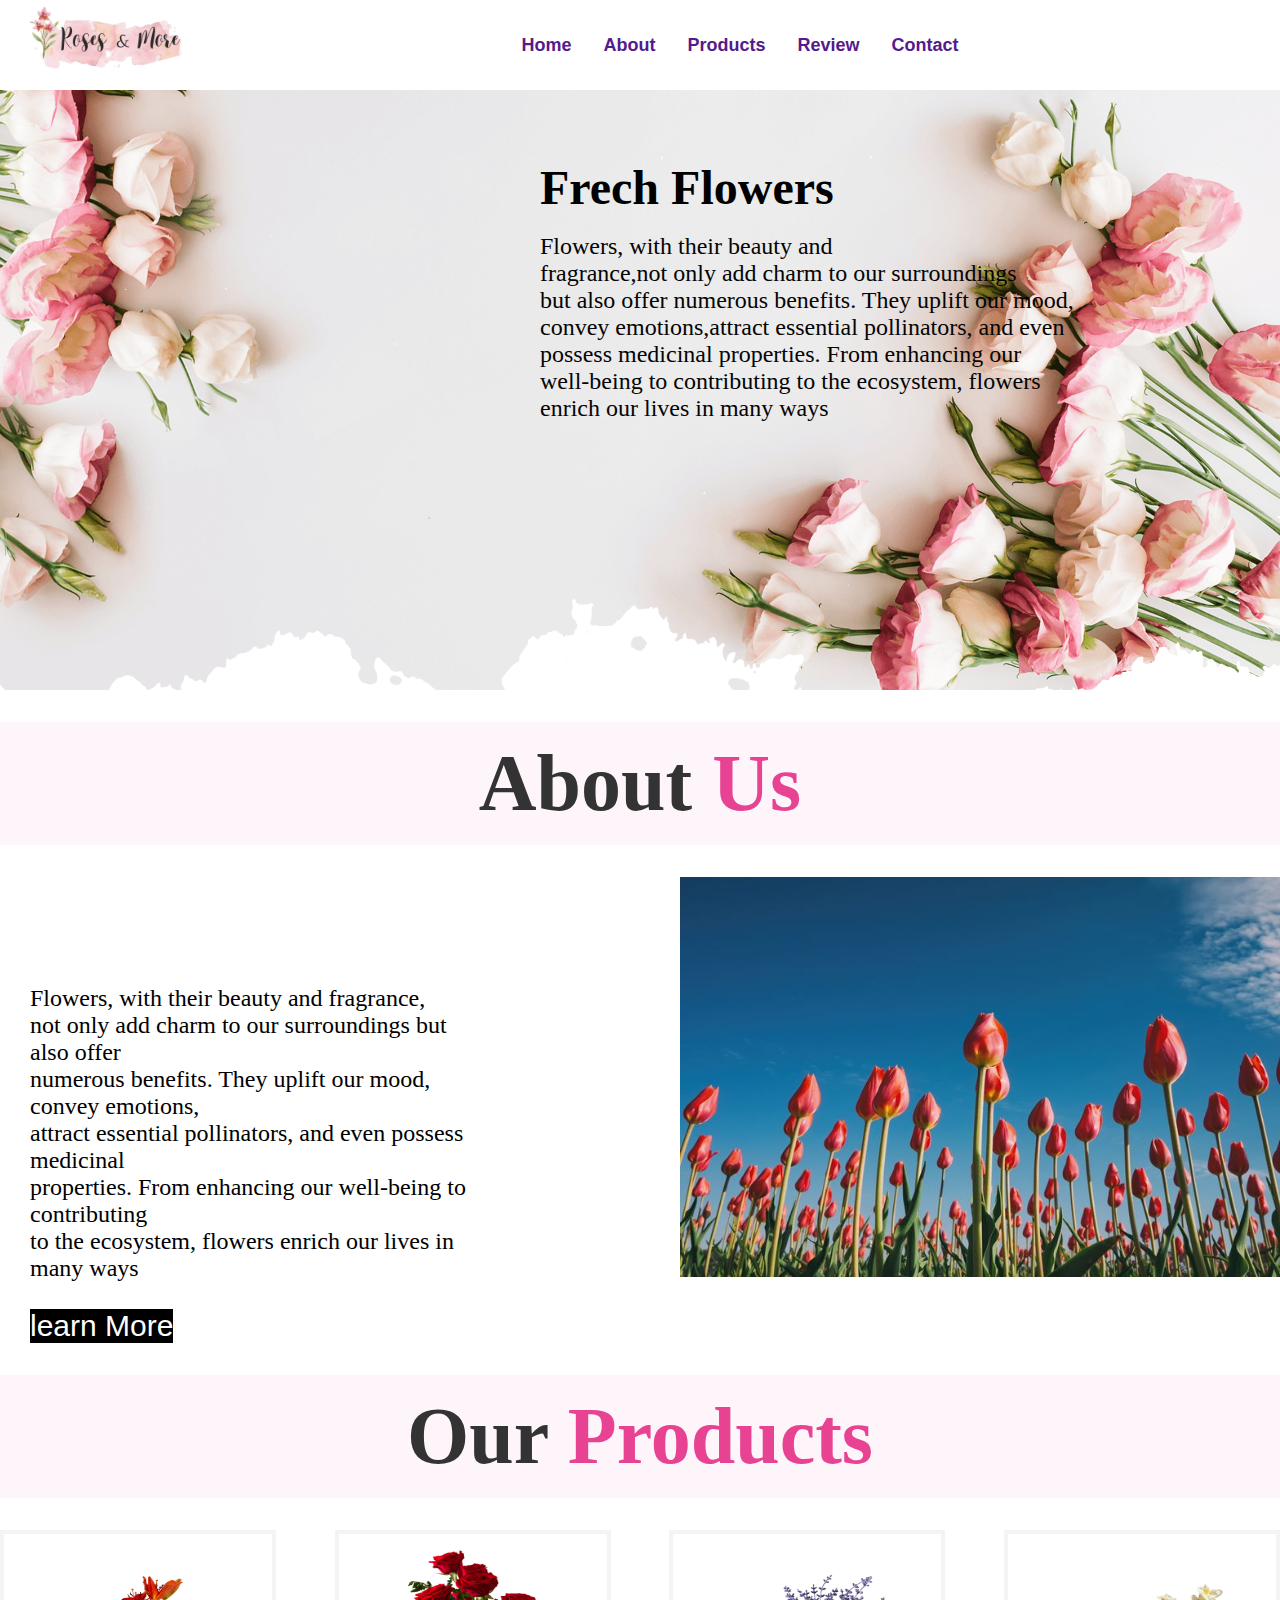
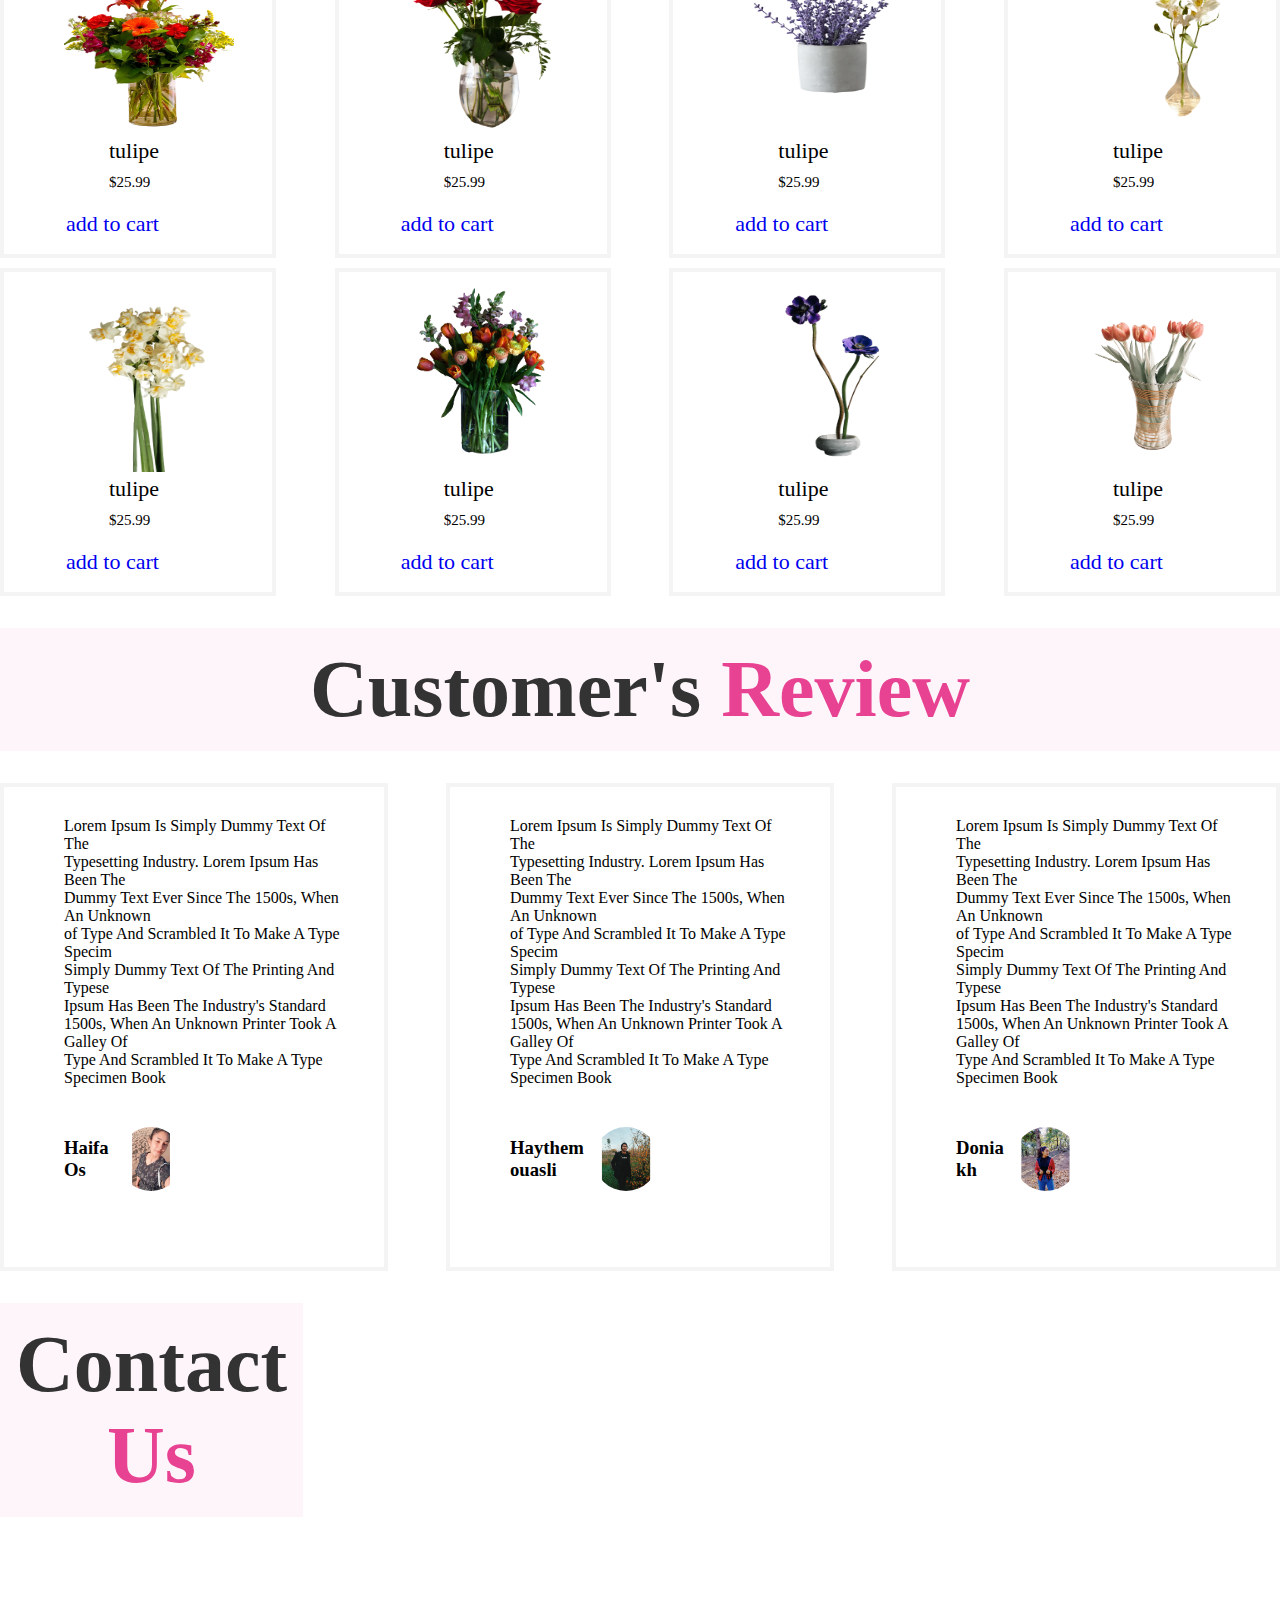
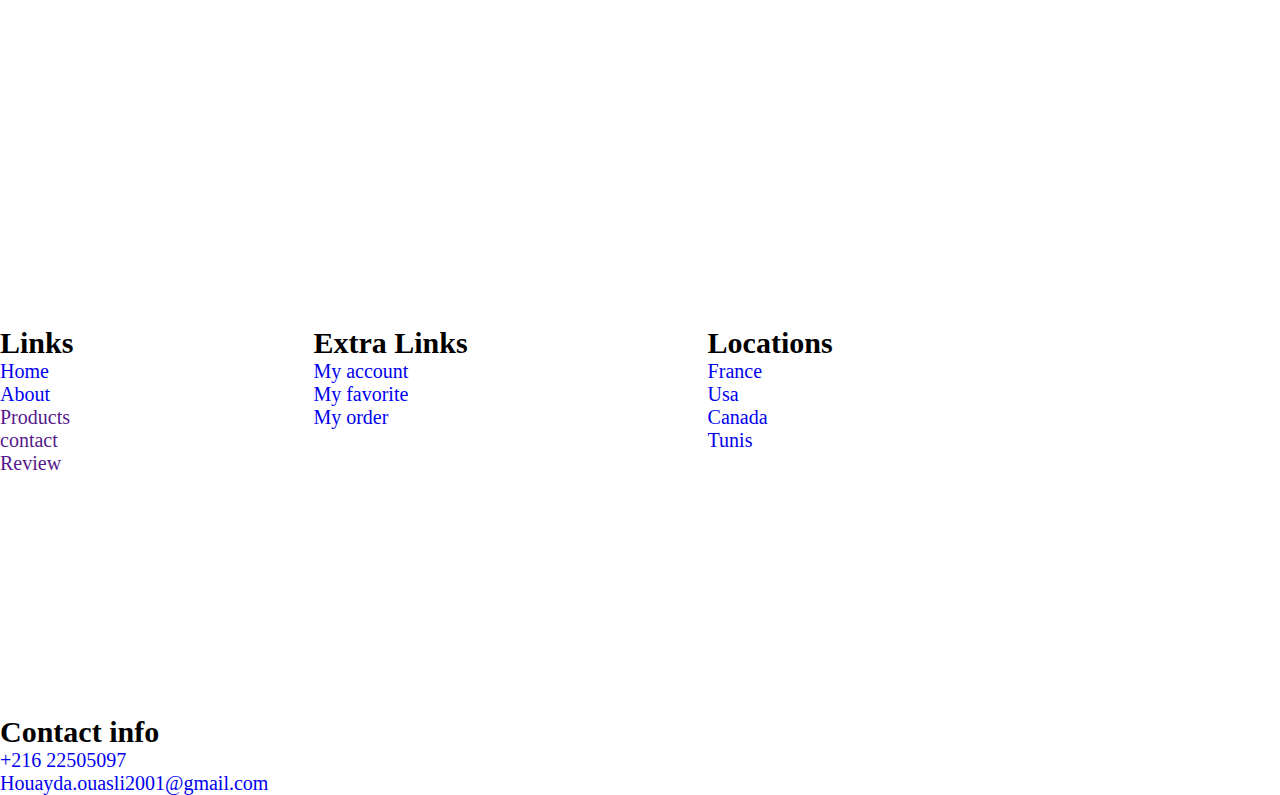
==== index.html @ 7d63316d "first commit" ====
<!DOCTYPE html>
<html lang="en">
<head>
    <meta charset="UTF-8">
    <meta name="viewport" content="width=device-width, initial-scale=1.0">
    <title>Fresh Flowers</title>
    <link rel="stylesheet" href="style.css">
    <link rel="stylesheet" href="https://unicons.iconscout.com/release/v2.1.6/css/unicons.css">

</head>
<body>
   <header id="head" >
        <div class="part1">   
            <div class="logo">
                <img src="images/img14.png">

            </div>
            <ul class="list1">
                <li><a href="">Home</a></li>
               <li> <a href="">About</a></li>
               <li><a href="">Products</a></li>
               <li><a href="">Review</a></li>
               <li><a href="">Contact</a> </li>
            </ul>
            <div class="icon">
                <a href="#" class="uil uil-heart"></a>
                <a href="#" class="uil uil-shopping-cart"></a>
                <a href="#" class="uil uil-user"></a>

            </div>
           
            
        </div>
   </header> 
   <main>
        <div class="part2">
            <div class="part3">
                <h3 class="titre"> <font size="20">Frech Flowers</font></h3>
                <br>
                <p class="p1">Flowers, with their beauty and<br>
                 fragrance,not only add charm to our surroundings<br>
                 but also offer numerous benefits. They uplift our mood,<br> 
                 convey emotions,attract essential pollinators, and even<br> 
                 possess medicinal properties. From enhancing our <br>
                 well-being to contributing to the ecosystem, flowers<br>
                  enrich our lives in many ways</p>
            </div>
      
        </div>
        <div class="about">
            <h1 class="heading">  About <span>Us</span> </h1>

        </div>
        <div class="part5">
            <div class="txt">
                <br>
                <br>

                <p><br><br>Flowers, with their beauty and fragrance,<br>
                    not only add charm to our surroundings but also offer<br>
                    numerous benefits. They uplift our mood, convey emotions,<br>
                    attract essential pollinators, and even possess medicinal<br>
                    properties. From enhancing our well-being to contributing<br>
                    to the ecosystem, flowers enrich our lives in many ways<br>
                </p><br>
                <div class="butn">
                    <button class="btn">learn More
                    </button>
                </div>
            </div>
            <div class="imagegift">

                <img src="images/Pronunciation in the English language classroom is more than just.jpg" alt="animation">
                </div>  
        </div> 
        <div class="about">
            <h1 class="heading">  Our <span>Products</span></h1>

        </div>
        <div class="gande">
                <div class="divaprod">
                    <img src="images/img-8.png" alt="">
                    <div class="title">tulipe</div>
                        <p class="prix">$25.99</p>
                        <div class="icon">
                            <a href="#" class="uil uil-heart"></a>
                            <a href="#" class="cart-btn"> add to cart</a>
                            <a href="#" class="uil uil-share"></a>
                        </div>
                </div>
                <div class="divaprod">
                    <img src="images/img-4.png" alt="">
                    <div class="title">tulipe</div>
                        <p class="prix">$25.99</p>
                        <div class="icon">
                            <a href="#" class="uil uil-heart"></a>
                            <a href="#" class="cart-btn"> add to cart</a>
                            <a href="#" class="uil uil-share"></a>
                        </div>
                </div>
                <div class="divaprod">
                    <img src="images/img-2.png" alt="">
                    <div class="title">tulipe</div>
                        <p class="prix">$25.99</p>
                        <div class="icon">
                            <a href="#" class="uil uil-heart"></a>
                            <a href="#" class="cart-btn"> add to cart</a>
                            <a href="#" class="uil uil-share"></a>
                        </div>
                </div>
                <div class="divaprod">
                    <img src="images/img-3.png" alt="">
                    <div class="title">tulipe</div>
                        <p class="prix">$25.99</p>
                        <div class="icon">
                            <a href="#" class="uil uil-heart"></a>
                            <a href="#" class="cart-btn"> add to cart</a>
                            <a href="#" class="uil uil-share"></a>
                        </div>
                </div>
            
            </div>
            <div class="gande">
                <div class="divaprod">
                    <img src="images/img-9.png" alt="">
                    <div class="title">tulipe</div>
                        <p class="prix">$25.99</p>
                        <div class="icon">
                            <a href="#" class="uil uil-heart"></a>
                            <a href="#" class="cart-btn"> add to cart</a>
                            <a href="#" class="uil uil-share"></a>
                        </div>
                </div>
              
                <div class="divaprod">
                    <img src="images/img-10.png" alt="">
                    <div class="title">tulipe</div>
                        <p class="prix">$25.99</p>
                        <div class="icon">
                            <a href="#" class="uil uil-heart"></a>
                            <a href="#" class="cart-btn"> add to cart</a>
                            <a href="#" class="uil uil-share"></a>
                        </div>
                </div>
                <div class="divaprod">
                    <img src="images/img-6.png" alt="">
                    <div class="title">tulipe</div>
                        <p class="prix">$25.99</p>
                        <div class="icon">
                            <a href="#" class="uil uil-heart"></a>
                            <a href="#" class="cart-btn"> add to cart</a>
                            <a href="#" class="uil uil-share"></a>
                        </div>
                </div>
                <div class="divaprod">
                    <img src="images/img-7.png" alt="">
                    <div class="title">tulipe</div>
                        <p class="prix">$25.99</p>
                        <div class="icon">
                            <a href="#" class="uil uil-heart"></a>
                            <a href="#" class="cart-btn"> add to cart</a>
                            <a href="#" class="uil uil-share"></a>
                        </div>
                </div>
                
                
                
            
            </div>
            <div> 
                <h1 class="heading">  Customer's 
                    <span>Review</span> </h1>
            </div>
            <div class="grandrev"> 
                <div class="review">
                    <p class="paragh">Lorem Ipsum Is Simply Dummy Text Of The <br>
                         Typesetting Industry. Lorem Ipsum Has Been The <br>
                          Dummy Text Ever Since The 1500s, When An Unknown  <br>
                        of Type And Scrambled It To Make A Type Specim <br>
                         Simply Dummy Text Of The Printing And Typese  <br>
                         Ipsum Has Been The Industry's Standard  <br>
                         1500s, When An Unknown Printer Took A Galley Of <br>
                         Type And Scrambled It To Make A Type Specimen Book</p>
                         <div class="image">
                            <h3>Haifa Os</h3>
                            <img src="images/ouas.jpg" alt="">
                         </div>
                </div>
                <div class="review">
                    <p class="paragh">Lorem Ipsum Is Simply Dummy Text Of The <br>
                         Typesetting Industry. Lorem Ipsum Has Been The <br>
                          Dummy Text Ever Since The 1500s, When An Unknown  <br>
                        of Type And Scrambled It To Make A Type Specim <br>
                         Simply Dummy Text Of The Printing And Typese  <br>
                         Ipsum Has Been The Industry's Standard  <br>
                         1500s, When An Unknown Printer Took A Galley Of <br>
                         Type And Scrambled It To Make A Type Specimen Book</p>
                         <div class="image">
                            <h3>Haythem ouasli</h3>
                            <img src="images/hay.jpg" alt="">
                         </div>

                </div>
                <div class="review">
                    <p class="paragh">Lorem Ipsum Is Simply Dummy Text Of The <br>
                         Typesetting Industry. Lorem Ipsum Has Been The <br>
                          Dummy Text Ever Since The 1500s, When An Unknown  <br>
                        of Type And Scrambled It To Make A Type Specim <br>
                         Simply Dummy Text Of The Printing And Typese  <br>
                         Ipsum Has Been The Industry's Standard  <br>
                         1500s, When An Unknown Printer Took A Galley Of <br>
                         Type And Scrambled It To Make A Type Specimen Book</p>
                         <div class="image">
                            <h3>Donia kh</h3>
                            <img src="images/donia.jpg" alt="">
                         </div>
                </div>    
            </div>
            <div class="contact1">
                <div> 
                    <h1 class="heading">  Contact
                        <span>Us</span> </h1>
                </div>
                <div class="contact">
                    <div class="formulaire">
                        <form action=""></form>
    
                    </div>
                <div class="imag">
                    <img src="images/Pearl-removebg-preview.png" alt="">
                        
                </div>
    
    
    
    
                </div>
            </div>
    
         
        </main>
   
   <footer class="fin ">
    <div class="foot">
        <div class="divf">
            <h2>Links</h2>
            <a href="#">Home</a><br>
            <a href="#">About</a><br>
            <a href="">Products</a><br>
            <a href="">contact</a><br>
            <a href="">Review</a><br>

        </div>
        <div class="divf">
            <h2>Extra Links </h2>
            <a href="#">My account</a><br>
            <a href="#">My favorite</a><br>
            <a href="#">My order</a><br>
        </div >
        <div class="divf">
            <h2>Locations</h2>
            <a href="#">France</a><br>
            <a href="#">Usa</a><br>
            <a href="#">Canada</a><br>
            <a href="#">Tunis</a><br>
        </div>
        <div class="divf">
            <h2>Contact info</h2>
            <a href="#">+216 22505097</a><br>
            <a href="#">Houayda.ouasli2001@gmail.com</a><br>


        </div>
    </div>
   </footer>
</body>
</html>
---- style.css ----
:root {
    --pink:#e84393;
}
* {
    margin: 0; 
    padding: 0;
    outline: none; border: none;
    text-decoration: none;
}  
li{
    list-style: none;
    padding: 1rem;
    font-size: large;
    font-weight:bold;
    font-family: Arial, Helvetica, sans-serif;
    color:  black;
}   
.list1{
    display: flex;
     


}
.part2 {
    background-image: url(images/home-bg.png);
    background-size: cover;
    background-position: center;
    height: 600px;
}
.icon{
    font-size: 25px;
  color:#0a0000;
  padding-left: 50px;
  
  
}

.part1 {
    display: flex;
    
    justify-content: space-between;
    align-items: center;
    background-color: white;
    display:flex;
    height: 90px;   
}
.logo{
    font-size: 1.8rem;   
    padding-right: 50px;
}
.logo img {
    width: 200px;
    height: 200px;
}
#titre{
    font-size: 30px;
    font-family:Impact, Haettenschweiler, 'Arial Narrow Bold', sans-serif;

}
.part3{
    
    align-items: center;
    padding-left: 40px;
    padding-top: 70px;
}
.part3 h3{
    font-family:'Segoe UI', Tahoma ;
    font-style: normal;
    color: black;
    padding-left: 500px;
}
.part3 p{
    font-size: 1.5rem;
    color: #050404;
    padding-left:  500px;

}
.part4{
background-color:white ;
   display: flex;
   align-items: center;
   font-size: 40px;
   
}
.heading {
    text-align: center;
    font-size: 5rem;
    color: #333;
    padding: 1rem;
    margin: 2rem 0;
    background: rgba(225, 51, 153, .05);
    font-family: freestyle script;
}
.heading span {
    color: var(--pink)
  }

.part5{
    font-size: 1.5rem;
    color:black;
    display: flex;
    padding-left: 30px;
}
.part5 img{
    padding-left: 200px;
    width: 600px;
    height: 400px;
}
.txt button{
    color: white;
    font-size: 30px;
    background-color:black;
}
.butn btn{ 
    padding-left: 250px;
    font-size: 20px;
}
.foot{
    display: flex;
    flex-wrap: wrap;
    gap: 15rem;
    margin-top: 40px;
}
.foot .divf{
font-size: 20px;
}
.divaprod{
    width: 13rem;
    height: 20rem;
    background-color: transparent;
    border: 4px solid rgb(245, 244, 244);
    padding-left: 60px;

}
.divaprod img{
    width: 170px;
    height: 200px;
    padding-right: 80px;
    cursor: pointer;
    overflow: hidden;
}
.divaprod:hover img{
    transform: scale(1.1);
}
.gande{
    background-color: fff;
    display: flex;
    justify-content: space-between;
    margin-top: 10px;
}
.divaprod .title{
font-size: 22px;
padding-left: 45px;
}
.divaprod .prix{
    font-size: 15px;
    padding-left: 45px;
    padding-top: 10px;
    }
.divaprod .icon{
        font-size: 22px;
        padding-left: 2px;
        padding-top: 20px;
        position: absolute;
        display: flex;
 }
 .review {
    width: 20rem;
    height: 30rem;
    background-color: transparent;
    border: 4px solid rgb(245, 244, 244);
    padding-left: 60px;
 }
 .paragh{
    padding-top: 30px;
    padding-right: 30px;
 }
 .image{

    display: flex;
    width: 4rem;
    height: 4rem;
    object-fit: cover;
    margin-right: 1rem;
    padding-top: 40px;
    padding-right: 10px;
 }
 .image img{
    border-radius: 50%;
 }
 .image h3{
    padding-right: 10px;
    padding-top: 10px;
 }
 .grandrev{
    display: flex;
    justify-content: space-between;
 }
 .contact .imag{
padding-left: 1100px;
 }
 .contact1{
    display: flex;
 }
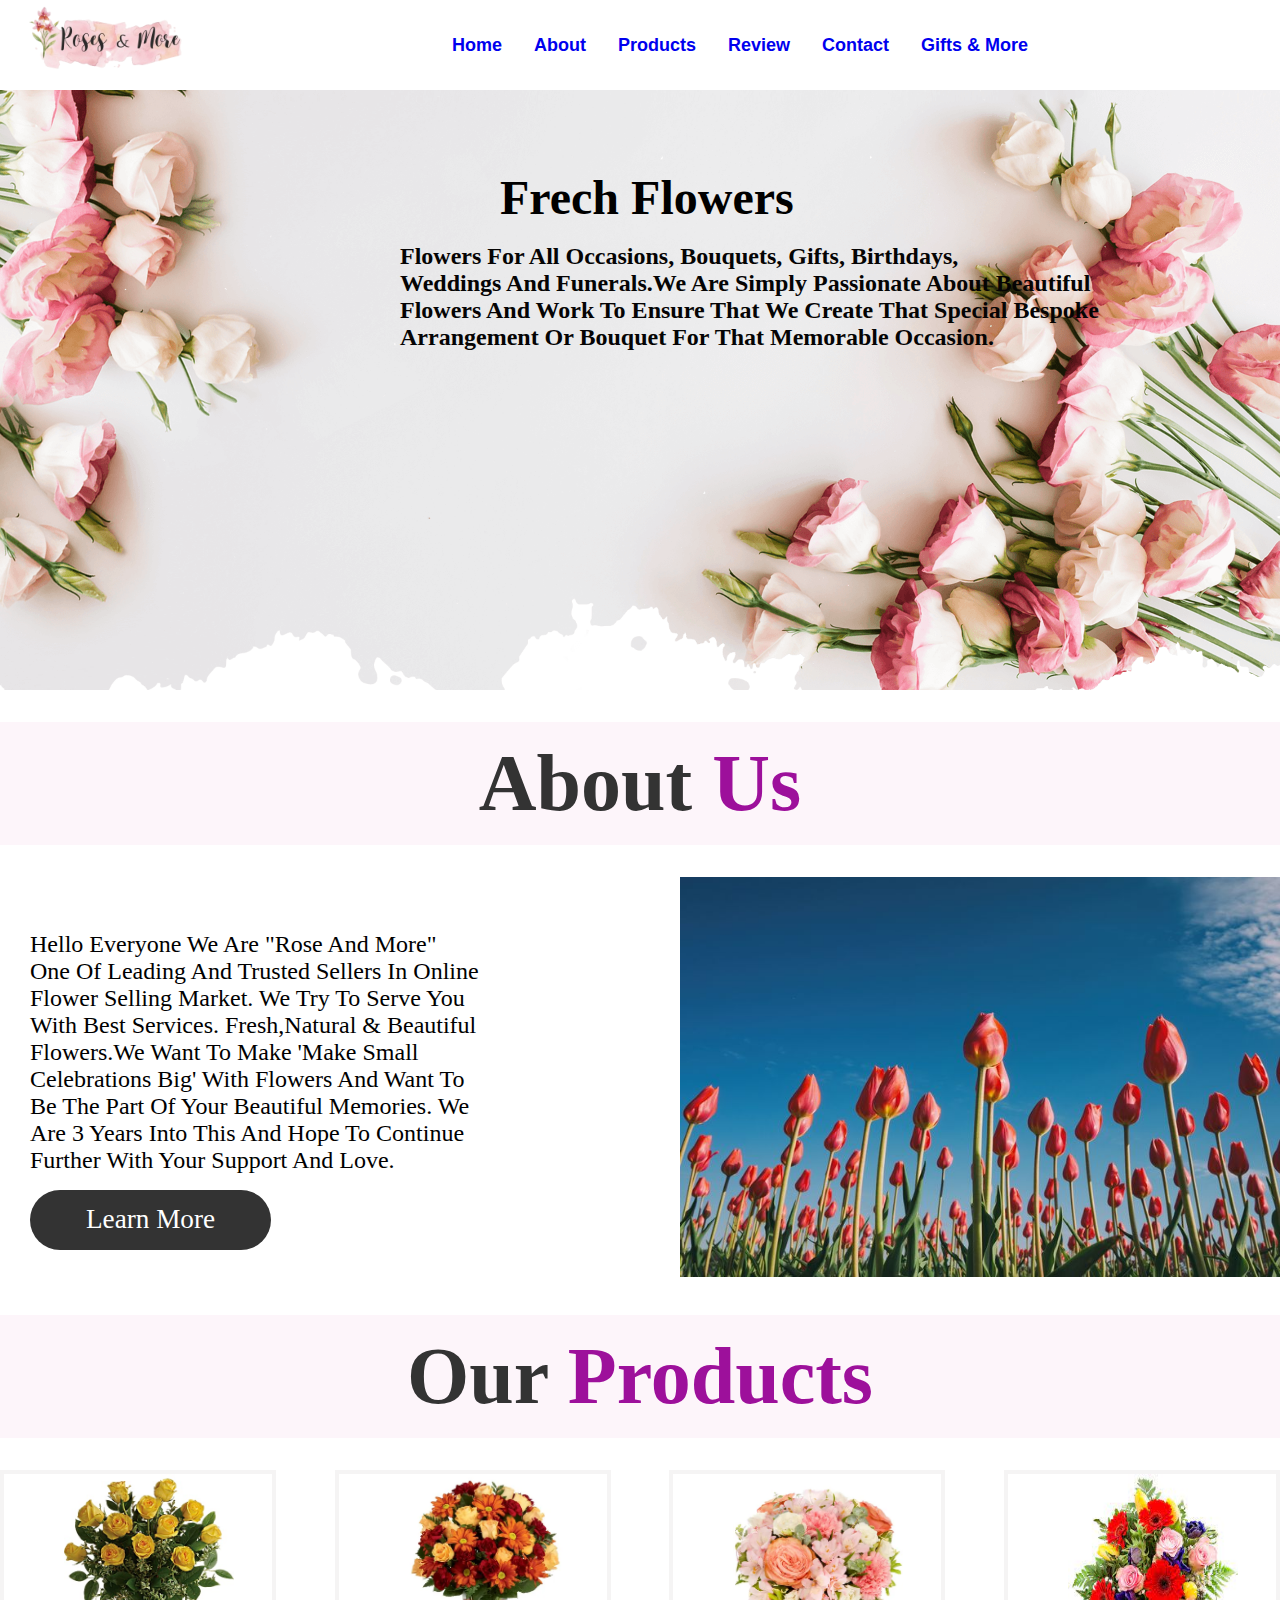
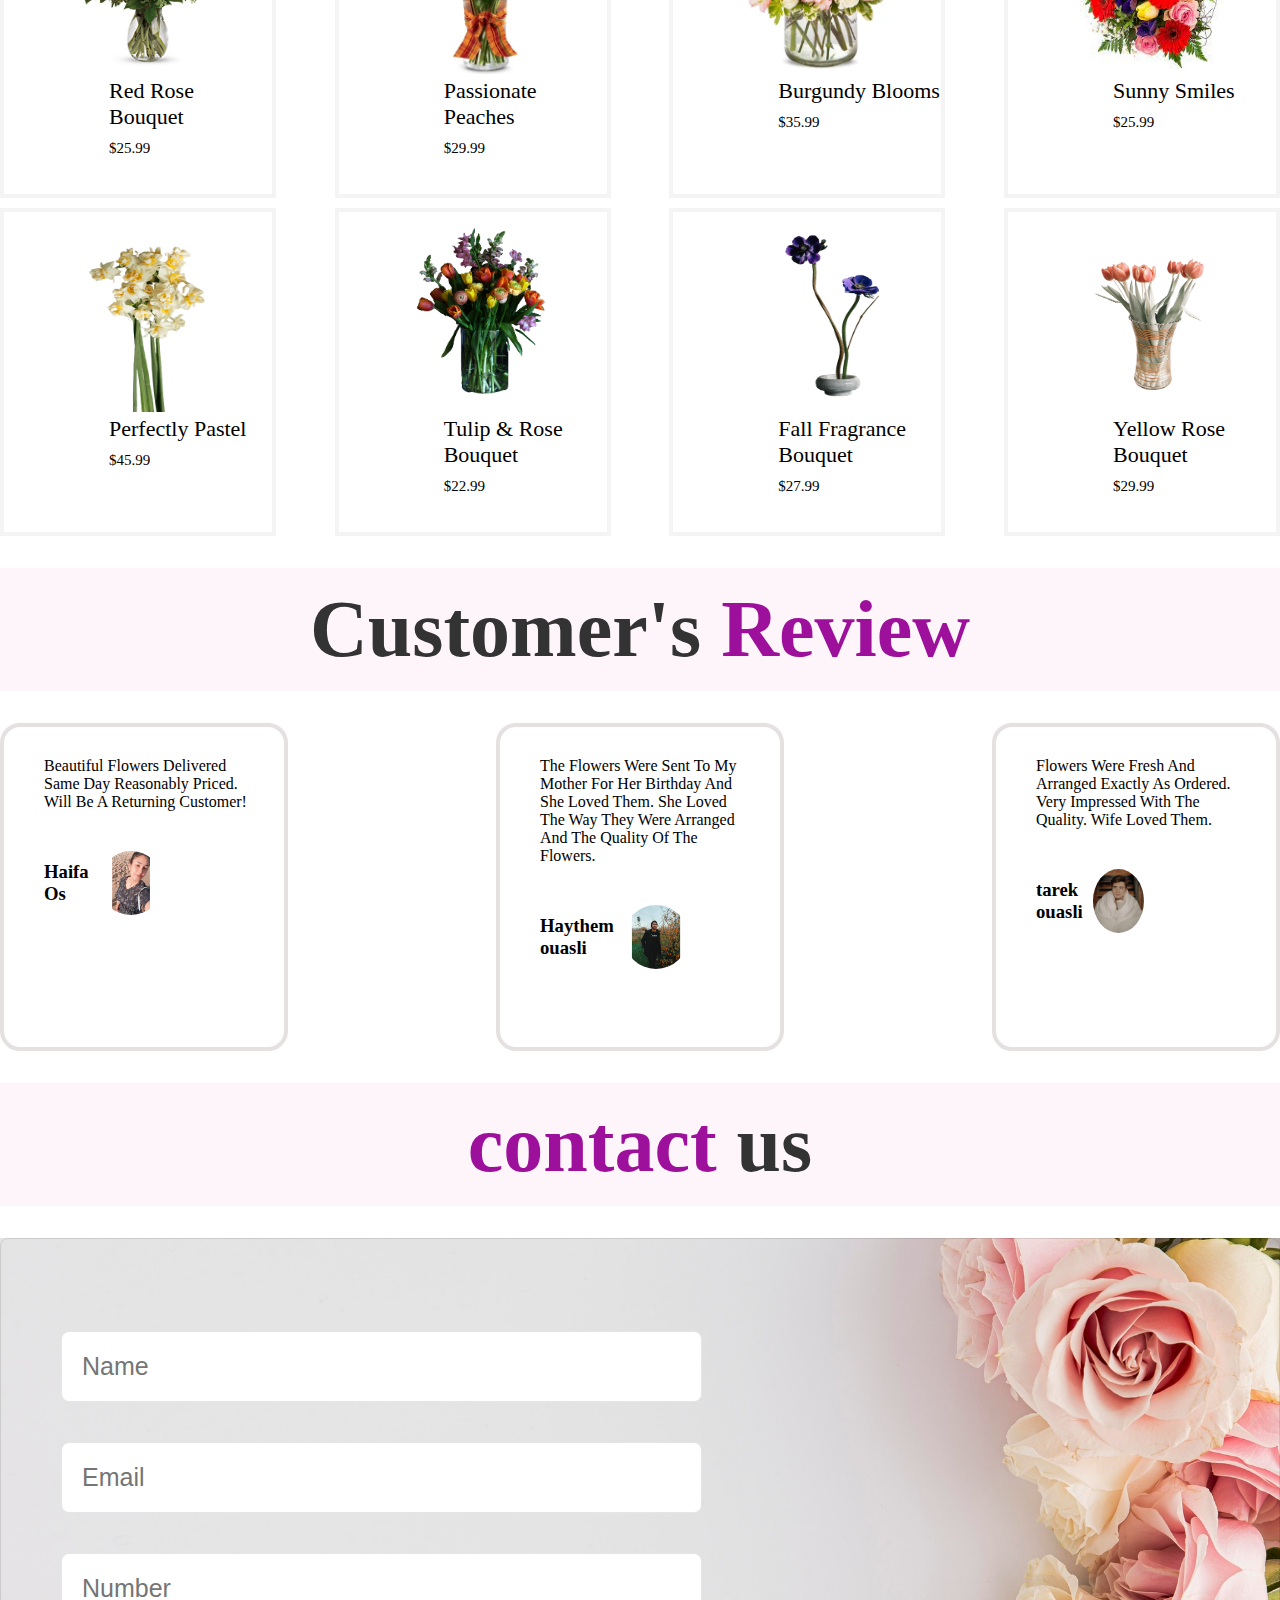
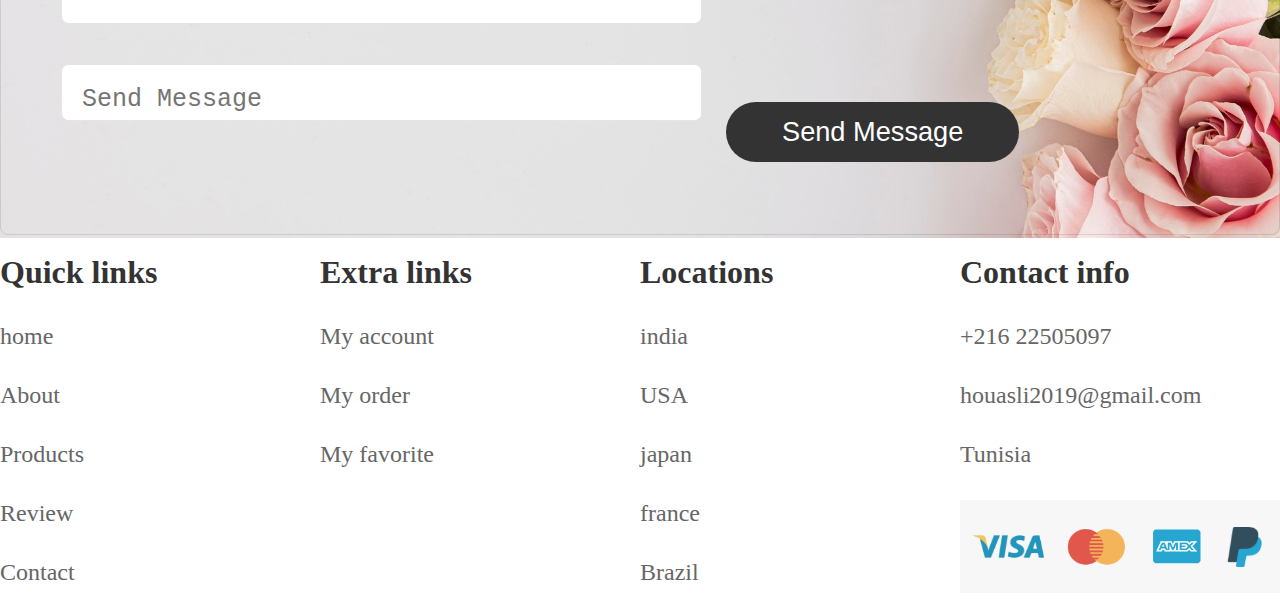
==== commit 4240ed7f: "adedd  commit" ====
--- a/index.html
+++ b/index.html
@@ -16,16 +16,18 @@
 
             </div>
             <ul class="list1">
-                <li><a href="">Home</a></li>
-               <li> <a href="">About</a></li>
-               <li><a href="">Products</a></li>
-               <li><a href="">Review</a></li>
-               <li><a href="">Contact</a> </li>
+                <li><a href="#part2">Home</a></li>
+               <li> <a href="#about">About</a></li>
+               <li><a href="#products">Products</a></li>
+               <li><a href="#review">Review</a></li>
+               <li><a href="#contact">Contact</a> </li>
+               <li><a href="SignIn/SignIn.html">Gifts & More</a> </li>
+
             </ul>
             <div class="icon">
-                <a href="#" class="uil uil-heart"></a>
-                <a href="#" class="uil uil-shopping-cart"></a>
-                <a href="#" class="uil uil-user"></a>
+                <a href="#review" class="uil uil-heart"></a>
+                <a href="#products" class="uil uil-shopping-cart"></a>
+                <a href="SignIn/SignIn.html" class="uil uil-user"></a>
 
             </div>
            
@@ -33,21 +35,19 @@
         </div>
    </header> 
    <main>
-        <div class="part2">
+        <div class="part2" id="part2">
             <div class="part3">
                 <h3 class="titre"> <font size="20">Frech Flowers</font></h3>
                 <br>
-                <p class="p1">Flowers, with their beauty and<br>
-                 fragrance,not only add charm to our surroundings<br>
-                 but also offer numerous benefits. They uplift our mood,<br> 
-                 convey emotions,attract essential pollinators, and even<br> 
-                 possess medicinal properties. From enhancing our <br>
-                 well-being to contributing to the ecosystem, flowers<br>
-                  enrich our lives in many ways</p>
+                <p class="p1"><b>Flowers For All Occasions, Bouquets, Gifts, Birthdays, <br>
+                    Weddings And Funerals.We Are Simply Passionate About Beautiful<br>
+                  Flowers And Work To Ensure That We Create That Special Bespoke <br>
+                  Arrangement Or Bouquet For That Memorable Occasion.</p></b>
+
             </div>
       
         </div>
-        <div class="about">
+        <div class="about" id="about">
             <h1 class="heading">  About <span>Us</span> </h1>
 
         </div>
@@ -56,145 +56,99 @@
                 <br>
                 <br>
 
-                <p><br><br>Flowers, with their beauty and fragrance,<br>
-                    not only add charm to our surroundings but also offer<br>
-                    numerous benefits. They uplift our mood, convey emotions,<br>
-                    attract essential pollinators, and even possess medicinal<br>
-                    properties. From enhancing our well-being to contributing<br>
-                    to the ecosystem, flowers enrich our lives in many ways<br>
-                </p><br>
-                <div class="butn">
-                    <button class="btn">learn More
-                    </button>
-                </div>
+                <p>Hello Everyone We Are "Rose And More" One Of Leading And Trusted Sellers In Online Flower Selling Market. We Try To Serve You With Best Services. Fresh,Natural & Beautiful Flowers.We Want To Make 'Make Small Celebrations Big' With Flowers And Want To Be The Part Of Your Beautiful Memories. We Are 3 Years Into This And Hope To Continue Further With Your Support And Love.
+                </p>
+                <a href="#" class="btn"> Learn More</a>
             </div>
             <div class="imagegift">
 
                 <img src="images/Pronunciation in the English language classroom is more than just.jpg" alt="animation">
                 </div>  
         </div> 
-        <div class="about">
+        <div class="about" id="products">
             <h1 class="heading">  Our <span>Products</span></h1>
 
         </div>
         <div class="gande">
                 <div class="divaprod">
-                    <img src="images/img-8.png" alt="">
-                    <div class="title">tulipe</div>
+                    <img src="images/img8.jpg" alt="">
+                    <div class="title">Red Rose Bouquet                    </div>
                         <p class="prix">$25.99</p>
-                        <div class="icon">
-                            <a href="#" class="uil uil-heart"></a>
-                            <a href="#" class="cart-btn"> add to cart</a>
-                            <a href="#" class="uil uil-share"></a>
-                        </div>
-                </div>
-                <div class="divaprod">
-                    <img src="images/img-4.png" alt="">
-                    <div class="title">tulipe</div>
+                        
+                </div>
+                <div class="divaprod">
+                    <img src="images/img3.webp" alt="">
+                    <div class="title">Passionate Peaches
+                    </div>
+                        <p class="prix">$29.99</p>
+                        
+                </div>
+                <div class="divaprod">
+                    <img src="images/img2.webp" alt="">
+                    <div class="title">Burgundy Blooms
+                    </div>
+                        <p class="prix">$35.99</p>
+                        
+                </div>
+                <div class="divaprod">
+                    <img src="images/img7.jpg" alt="">
+                    <div class="title">Sunny Smiles
+                    </div>
                         <p class="prix">$25.99</p>
-                        <div class="icon">
-                            <a href="#" class="uil uil-heart"></a>
-                            <a href="#" class="cart-btn"> add to cart</a>
-                            <a href="#" class="uil uil-share"></a>
-                        </div>
-                </div>
-                <div class="divaprod">
-                    <img src="images/img-2.png" alt="">
-                    <div class="title">tulipe</div>
-                        <p class="prix">$25.99</p>
-                        <div class="icon">
-                            <a href="#" class="uil uil-heart"></a>
-                            <a href="#" class="cart-btn"> add to cart</a>
-                            <a href="#" class="uil uil-share"></a>
-                        </div>
-                </div>
-                <div class="divaprod">
-                    <img src="images/img-3.png" alt="">
-                    <div class="title">tulipe</div>
-                        <p class="prix">$25.99</p>
-                        <div class="icon">
-                            <a href="#" class="uil uil-heart"></a>
-                            <a href="#" class="cart-btn"> add to cart</a>
-                            <a href="#" class="uil uil-share"></a>
-                        </div>
                 </div>
             
             </div>
             <div class="gande">
                 <div class="divaprod">
                     <img src="images/img-9.png" alt="">
-                    <div class="title">tulipe</div>
-                        <p class="prix">$25.99</p>
-                        <div class="icon">
-                            <a href="#" class="uil uil-heart"></a>
-                            <a href="#" class="cart-btn"> add to cart</a>
-                            <a href="#" class="uil uil-share"></a>
-                        </div>
+                    <div class="title">Perfectly Pastel
+                    </div>
+                        <p class="prix">$45.99</p>
+                        
                 </div>
               
                 <div class="divaprod">
                     <img src="images/img-10.png" alt="">
-                    <div class="title">tulipe</div>
-                        <p class="prix">$25.99</p>
-                        <div class="icon">
-                            <a href="#" class="uil uil-heart"></a>
-                            <a href="#" class="cart-btn"> add to cart</a>
-                            <a href="#" class="uil uil-share"></a>
-                        </div>
+                    <div class="title">Tulip & Rose Bouquet
+                    </div>
+                        <p class="prix">$22.99</p>
+                       
                 </div>
                 <div class="divaprod">
                     <img src="images/img-6.png" alt="">
-                    <div class="title">tulipe</div>
-                        <p class="prix">$25.99</p>
-                        <div class="icon">
-                            <a href="#" class="uil uil-heart"></a>
-                            <a href="#" class="cart-btn"> add to cart</a>
-                            <a href="#" class="uil uil-share"></a>
-                        </div>
+                    <div class="title">Fall Fragrance Bouquet
+                    </div>
+                        <p class="prix">$27.99</p>
+                        
                 </div>
                 <div class="divaprod">
                     <img src="images/img-7.png" alt="">
-                    <div class="title">tulipe</div>
-                        <p class="prix">$25.99</p>
-                        <div class="icon">
-                            <a href="#" class="uil uil-heart"></a>
-                            <a href="#" class="cart-btn"> add to cart</a>
-                            <a href="#" class="uil uil-share"></a>
-                        </div>
-                </div>
-                
-                
-                
-            
-            </div>
-            <div> 
+                    <div class="title">Yellow Rose Bouquet
+                    </div>
+                        <p class="prix">$29.99</p>
+                        
+                </div>
+                
+                
+                
+            
+            </div>
+            <div id="review"> 
                 <h1 class="heading">  Customer's 
                     <span>Review</span> </h1>
             </div>
-            <div class="grandrev"> 
+            <div class="grandrev" >  
                 <div class="review">
-                    <p class="paragh">Lorem Ipsum Is Simply Dummy Text Of The <br>
-                         Typesetting Industry. Lorem Ipsum Has Been The <br>
-                          Dummy Text Ever Since The 1500s, When An Unknown  <br>
-                        of Type And Scrambled It To Make A Type Specim <br>
-                         Simply Dummy Text Of The Printing And Typese  <br>
-                         Ipsum Has Been The Industry's Standard  <br>
-                         1500s, When An Unknown Printer Took A Galley Of <br>
-                         Type And Scrambled It To Make A Type Specimen Book</p>
+                    <p class="paragh">Beautiful Flowers Delivered Same Day Reasonably Priced. Will Be A Returning Customer!
+                         </p>
                          <div class="image">
                             <h3>Haifa Os</h3>
                             <img src="images/ouas.jpg" alt="">
                          </div>
                 </div>
                 <div class="review">
-                    <p class="paragh">Lorem Ipsum Is Simply Dummy Text Of The <br>
-                         Typesetting Industry. Lorem Ipsum Has Been The <br>
-                          Dummy Text Ever Since The 1500s, When An Unknown  <br>
-                        of Type And Scrambled It To Make A Type Specim <br>
-                         Simply Dummy Text Of The Printing And Typese  <br>
-                         Ipsum Has Been The Industry's Standard  <br>
-                         1500s, When An Unknown Printer Took A Galley Of <br>
-                         Type And Scrambled It To Make A Type Specimen Book</p>
+                    <p class="paragh">The Flowers Were Sent To My Mother For Her Birthday And She Loved Them.
+                         She Loved The Way They Were Arranged And The Quality Of The Flowers.</p>
                          <div class="image">
                             <h3>Haythem ouasli</h3>
                             <img src="images/hay.jpg" alt="">
@@ -202,76 +156,76 @@
 
                 </div>
                 <div class="review">
-                    <p class="paragh">Lorem Ipsum Is Simply Dummy Text Of The <br>
-                         Typesetting Industry. Lorem Ipsum Has Been The <br>
-                          Dummy Text Ever Since The 1500s, When An Unknown  <br>
-                        of Type And Scrambled It To Make A Type Specim <br>
-                         Simply Dummy Text Of The Printing And Typese  <br>
-                         Ipsum Has Been The Industry's Standard  <br>
-                         1500s, When An Unknown Printer Took A Galley Of <br>
-                         Type And Scrambled It To Make A Type Specimen Book</p>
+                    <p class="paragh">Flowers Were Fresh And Arranged Exactly As Ordered. 
+                        Very Impressed With The Quality. Wife Loved Them.</p>
                          <div class="image">
-                            <h3>Donia kh</h3>
-                            <img src="images/donia.jpg" alt="">
+                            <h3> tarek ouasli</h3>
+                            <img src="images/pic-1.jpg" alt="">
                          </div>
+
                 </div>    
             </div>
-            <div class="contact1">
-                <div> 
-                    <h1 class="heading">  Contact
-                        <span>Us</span> </h1>
-                </div>
-                <div class="contact">
-                    <div class="formulaire">
-                        <form action=""></form>
+            <h1 class="heading"><span> contact </span> us </h1>
+
+            <section class="contact" id="contact">
+                <div class="row">
+                
+                <form action="">
+                <input type="text" placeholder="Name" class="box">
+                <input type="email" placeholder="Email" class="box">
+                <input type="number" placeholder="Number" class="box">
+                <textarea name="" class="box" placeholder="Send Message" id="" cols="30" rows="10"></textarea>
+                <input type="submit" value="Send Message" class="btn">
+                </form>
+            
+                
+                </div>
+                </section>
     
-                    </div>
-                <div class="imag">
-                    <img src="images/Pearl-removebg-preview.png" alt="">
-                        
-                </div>
-    
-    
-    
-    
-                </div>
-            </div>
-    
-         
+        
         </main>
+       
    
-   <footer class="fin ">
-    <div class="foot">
-        <div class="divf">
-            <h2>Links</h2>
-            <a href="#">Home</a><br>
-            <a href="#">About</a><br>
-            <a href="">Products</a><br>
-            <a href="">contact</a><br>
-            <a href="">Review</a><br>
-
-        </div>
-        <div class="divf">
-            <h2>Extra Links </h2>
-            <a href="#">My account</a><br>
-            <a href="#">My favorite</a><br>
-            <a href="#">My order</a><br>
-        </div >
-        <div class="divf">
-            <h2>Locations</h2>
-            <a href="#">France</a><br>
-            <a href="#">Usa</a><br>
-            <a href="#">Canada</a><br>
-            <a href="#">Tunis</a><br>
-        </div>
-        <div class="divf">
-            <h2>Contact info</h2>
-            <a href="#">+216 22505097</a><br>
-            <a href="#">Houayda.ouasli2001@gmail.com</a><br>
-
-
-        </div>
-    </div>
-   </footer>
-</body>
-</html>+        <section class="footer">
+
+            <div class="box-container">
+        
+              <div class="box">
+                <h3>Quick links</h3>
+                <a href="#">home</a>
+                <a href="#">About</a>
+                <a href="#">Products</a>
+                <a href="#">Review</a>
+                <a href="#">Contact</a>
+              </div>
+        
+              <div class="box">
+                <h3>Extra links</h3>
+                <a href="#">My account</a>
+                <a href="#">My order</a>
+                <a href="#">My favorite</a>
+              </div>
+        
+              <div class="box">
+                <h3>Locations</h3>
+                <a href="#">india</a>
+                <a href="#">USA</a>
+                <a href="#">japan</a>
+                <a href="#">france</a>
+                <a href="#">Brazil</a>
+              </div>
+        
+              <div class="box">
+                <h3>Contact info</h3>
+                <a href="#">+216 22505097</a>
+                <a href="#">houasli2019@gmail.com</a>
+                <a href="#">Tunisia</a>
+               <img src="images/payments.png" alt="">
+              </div>
+        
+            </div>
+        
+            
+          </section> <!-- Footer section ends-->
+        </body>
+        </html>--- a/style.css
+++ b/style.css
@@ -1,5 +1,5 @@
 :root {
-    --pink:#e84393;
+    --violet:#9d109b;
 }
 * {
     margin: 0; 
@@ -35,6 +35,7 @@
   
 }
 
+
 .part1 {
     display: flex;
     
@@ -57,11 +58,10 @@
     font-family:Impact, Haettenschweiler, 'Arial Narrow Bold', sans-serif;
 
 }
-.part3{
+.part3 {
     
     align-items: center;
-    padding-left: 40px;
-    padding-top: 70px;
+    padding-top: 80px;
 }
 .part3 h3{
     font-family:'Segoe UI', Tahoma ;
@@ -72,7 +72,7 @@
 .part3 p{
     font-size: 1.5rem;
     color: #050404;
-    padding-left:  500px;
+    padding-left:  400px;
 
 }
 .part4{
@@ -92,8 +92,24 @@
     font-family: freestyle script;
 }
 .heading span {
-    color: var(--pink)
-  }
+    color: var(--violet)
+  }
+.btn {
+    display: inline-block;
+    margin-top: 1rem;
+    border-radius: 5rem;
+    background: #333;
+    color: #fff;
+    padding: .9rem 3.5rem;
+    cursor: pointer;
+    font-size: 1.7rem;
+  }
+  
+.btn:hover {
+    background: var(--pink);
+  }
+
+
 
 .part5{
     font-size: 1.5rem;
@@ -165,12 +181,16 @@
         display: flex;
  }
  .review {
-    width: 20rem;
-    height: 30rem;
+    background-color: #fff;
+    width: 15rem;
+    height: 20rem;
     background-color: transparent;
-    border: 4px solid rgb(245, 244, 244);
-    padding-left: 60px;
- }
+    border: 4px solid rgb(230, 225, 225);
+    padding-left: 40px;
+    border-radius: 20px;
+ }
+
+  
  .paragh{
     padding-top: 30px;
     padding-right: 30px;
@@ -196,9 +216,137 @@
     display: flex;
     justify-content: space-between;
  }
- .contact .imag{
-padding-left: 1100px;
- }
- .contact1{
-    display: flex;
- }+ .contact{
+    background-image: url(images/01.jpg);
+    background-size: cover;
+    background-position: center;
+    height: 600px;
+
+
+ }
+ .contact .row{
+    display: flex;
+    flex-wrap: wrap-reverse;
+    gap: 1.5rem;
+    align-items: center;
+}
+
+.contact .row form{
+    flex: 1 1 40rem;
+    padding: 4.5rem 2.5rem;
+    border: .1rem solid rgba(0, 0, 0,.1);
+    border-radius: .5rem;
+}
+.contact .row form .box{
+    padding: 20px;
+    font-size: 25px;
+    color: #333;
+    text-transform: none;
+    border: .1rem solid rgba(0, 0, 0,.1);
+    border-radius: .5rem;
+    margin: 20px;
+    width: 50%;
+}
+
+
+.contact .row form .box:focus{
+    border-color: var(--pink);
+}
+
+
+.contact .row form textarea{
+    height: 15px;
+    resize: none;
+}
+.products .box-container{
+    display: flex;
+    flex-wrap: wrap;
+    gap:1.5rem;
+}
+    
+.products .box-container .box{
+  flex: 1 1 30rem;
+  box-shadow: 0  .5rem 1.5rem rgba(0,0,0,.1);
+  border-radius: .5rem;
+  border:.1rem solid rgba(0,0,0,.1); 
+  position: relative;
+}
+
+.products .box-container .box .discount{
+    position: absolute;
+    top: 1rem; left: 1rem;
+    padding:.7rem 1rem;
+    font-size: 2rem;
+    color: var(--pink);
+    background: rgba(255, 51, 153,.05);
+    z-index: 1;
+    border-radius: .5rem;
+}
+.footer .box-container {
+    display: flex;
+    flex-wrap: wrap;
+    gap: 1.5rem;
+  }
+  
+  .footer .box-container .box {
+     flex: 1rem ;
+  }
+  
+  .footer .box-container .box h3 {
+    color: #333;
+    font-size: 2rem;
+    padding: 1rem 0;
+  }
+  
+  .footer .box-container .box a {
+    display: block;
+    color: #666;
+    font-size: 1.5rem;
+    padding: 1rem 0;
+  }
+  
+  .footer .box-container .box a:hover {
+    color: var(--pink);
+    text-decoration: underline;
+  }
+  
+  .footer .box-container .box img {
+    margin-top: 1rem;
+    justify-items: center;
+    align-items: center;
+    width: 20rem;
+  }
+  
+  .footer .credit {
+    text-align: center;
+    padding: 1.5rem;
+    margin-top: 1.5rem;
+    padding-top: 2rem;
+    font-size:  2rem;
+    color: #333;
+    border-top: .1rem solid rgba(0,0,0, .1); 
+  }
+  
+
+  /* MEDIA QUERIES */
+
+@media (max-width: 991px) {
+    html {
+      font-size: 55%;
+    }
+  
+    header {
+      padding: 2rem;
+    }
+  
+    section {
+      padding: 2rem;
+    }
+  
+    .home {
+      background-position: left;
+    }
+  
+  }
+  
+
